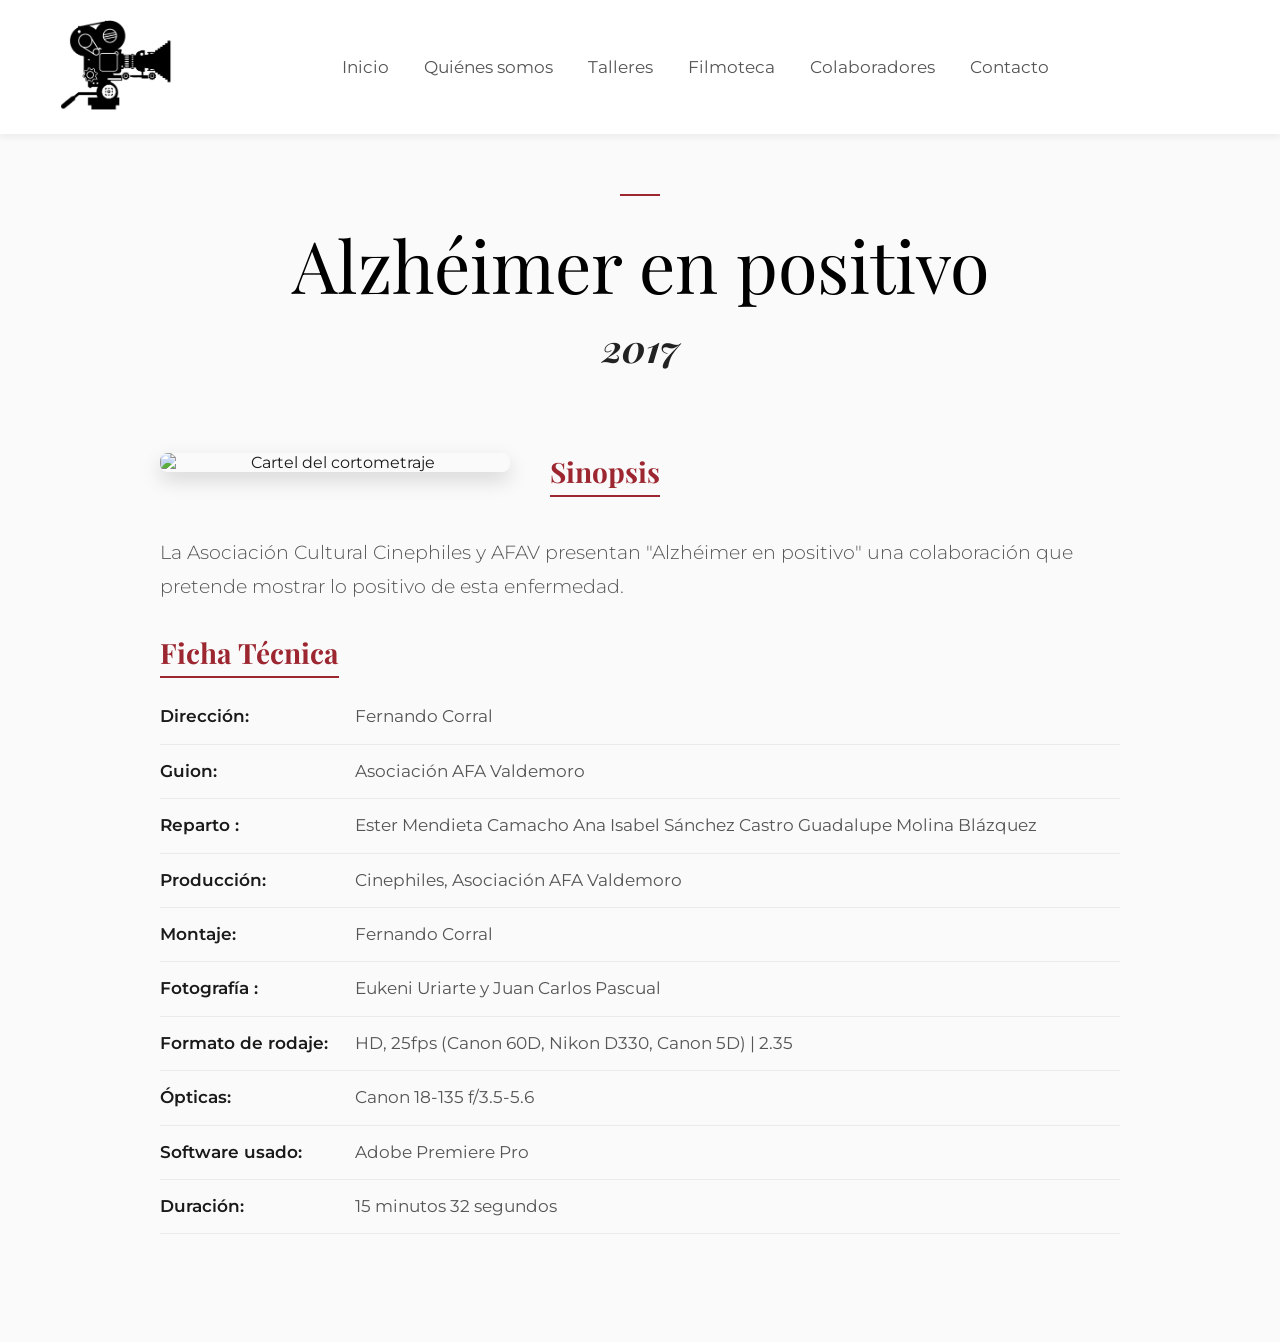
==== corto-Alzhéimer.html @ 1090be35 "Add files via upload" ====
<!DOCTYPE html>
<html lang="es">
<head>
    <meta charset="UTF-8">
    <title>Título del Cortometraje - Cinephiles</title>
    <link rel="stylesheet" href="estilo.css">
</head>
<body>

    <!-- MENÚ DE NAVEGACIÓN FIJO -->
    <header>
        <div class="logo-container">
            <a href="index.html">
                <img src="logo-Cinephiles.png" alt="Logotipo Cinephiles" class="logo-img">
            </a>
        </div>
        <nav>
            <ul>
                <li><a href="index.html#inicio">Inicio</a></li>
                <li><a href="index.html#quienes-somos">Quiénes somos</a></li>
                <li><a href="index.html#talleres">Talleres</a></li>
                <li><a href="index.html#filmoteca">Filmoteca</a></li>
                <li><a href="index.html#colaboradores">Colaboradores</a></li>
                <li><a href="index.html#contacto">Contacto</a></li>
            </ul>
        </nav>
    </header>

    <main>
        <!-- SECCIÓN PRINCIPAL DEL CORTO -->
        <section class="seccion bg-claro seccion-corto">
            <div class="corto-header">
                <div class="linea-roja"></div>
                <h1 class="seccion-title">Alzhéimer en positivo</h1>
                <h2 class="seccion-subtitle">2017</h2>
            </div>

            <!-- Contenedor ajustado para que no se separe demasiado -->
            <div class="corto-contenedor-principal">
                
                <div class="corto-layout-dos-columnas">
                    <!-- IZQUIERDA: Cartel -->
                    <div class="corto-poster">
                        <img src="cartel-Alzheimer.jpg" alt="Cartel del cortometraje">
                    </div>
                    
                    <!-- DERECHA: Todos los textos alineados a la izq y cerca del cartel -->
                  <div class="corto-textos">
                        
                        <h3>Sinopsis</h3>
                        <p class="corto-texto">La Asociación Cultural Cinephiles y AFAV presentan "Alzhéimer en positivo" una colaboración que pretende mostrar lo positivo de esta enfermedad.</p>
                        
                    <h3>Ficha Técnica</h3>
                      <ul class="ficha-tecnica">
                          <li><strong>Dirección:</strong> Fernando Corral</li>
                          <li><strong>Guion:</strong> Asociación AFA Valdemoro</li>
                          <li><strong>Reparto :</strong>Ester Mendieta Camacho Ana Isabel Sánchez Castro Guadalupe Molina Blázquez</li>
                          <li><strong>Producción:</strong> Cinephiles,&nbsp;Asociación AFA Valdemoro</li>
						  <li><strong>Montaje:</strong> Fernando Corral</li>
						  <li><strong>Fotografía :</strong> Eukeni Uriarte y Juan Carlos Pascual</li>
                          <li><strong>Formato de rodaje:</strong> HD, 25fps (Canon 60D, Nikon D330, Canon 5D) | 2.35</li>
                          <li><strong>Ópticas:</strong> Canon 18-135 f/3.5-5.6</li>
                          <li><strong>Software usado:</strong>Adobe Premiere Pro&nbsp; &nbsp; &nbsp;</li>
                          <li><strong>Duración:</strong> 15 minutos 32 segundos</li>
                      </ul>
                        
                    </div>
                </div>

            </div>
        </section>
    </main>

</body>
</html>
---- estilo.css ----
/* Importamos las fuentes */
@import url('https://fonts.googleapis.com/css2?family=Montserrat:wght@300;400;500&family=Playfair+Display:ital,wght@0,400;0,600;1,400;1,600&display=swap');

/* Activa el scroll suave en toda la página */
html {
    scroll-behavior: smooth;
}

:root {
    --rojo-cine: #9c2731;
    --texto-oscuro: #1a1a1a;
    --texto-gris: #555555;
    --fondo-claro: #fafafa;
    --fondo-blanco: #ffffff;
}

body {
    margin: 0; padding: 0;
    font-family: 'Montserrat', sans-serif;
    color: var(--texto-oscuro);
    background-color: var(--fondo-claro);
}

/* Menú FIJO en la parte superior */
header {
    position: sticky;
    top: 0;
    z-index: 1000;
    display: flex; 
    justify-content: space-between; 
    align-items: center; 
    padding: 20px 60px; 
    background-color: var(--fondo-blanco);
    box-shadow: 0 4px 6px rgba(0,0,0,0.05); /* Sombra suave para separarlo del contenido */
}

/* --- ESTILOS DEL LOGO NUEVO --- */
.logo-container { 
    display: flex; 
    align-items: center; /* Alinea la cámara y el texto al centro verticalmente */
    gap: 15px; /* Crea un espacio de respiración entre el dibujo y las letras */
}

.logo-img {
    height: 90px; /* Tamaño de la cámara */
    width: auto;
}

.logo-texto {
    display: flex;
    flex-direction: column;
    text-align: left;
}

.logo-title { 
    font-family: 'Playfair Display', serif; 
    font-size: 29px; /* Aumentado un 20% */
    letter-spacing: 4px; 
    margin: 0; 
    font-weight: 400; 
    color: #000; 
    white-space: nowrap; /* Obliga al texto a quedarse en una sola línea */
}

.logo-subtitle { 
    font-size: 12px; /* Aumentado un 20% */
    letter-spacing: 3px; 
    color: var(--texto-gris); 
    margin-bottom: 5px; /* El subtítulo empuja hacia abajo al título principal */
}

/* --- ESTILOS NAVEGACIÓN Y MENÚ CENTRADO --- */
nav {
    display: flex;
    justify-content: center;
    flex: 1;
}

nav ul { 
    list-style: none; 
    display: flex; 
    justify-content: center;
    align-items: center; 
    gap: 35px; 
    margin: 0; 
    padding: 0; 
    width: 100%;
}

nav a { 
    text-decoration: none; 
    color: var(--texto-gris); 
    font-size: 17px; /* Aumentado un 20% */
    padding-bottom: 5px; 
    transition: color 0.3s; 
    text-align: center;
    white-space: nowrap;
}

nav a:hover { 
    color: var(--rojo-cine); 
}

/* Secciones individuales */
.seccion {
    display: flex; flex-direction: column; align-items: center; text-align: center;
    padding: 100px 20px; /* Espacio grande arriba y abajo */
    min-height: 70vh; /* Cada sección ocupa al menos el 70% de la pantalla */
    justify-content: center;
    scroll-margin-top: 80px; /* Evita que el menú fijo tape el título al hacer clic */
}

/* Alternamos colores de fondo para diferenciar las secciones */
.bg-blanco { background-color: var(--fondo-blanco); }
.bg-claro { background-color: var(--fondo-claro); }

.linea-roja { width: 40px; height: 2px; background-color: var(--rojo-cine); margin-bottom: 20px; }
.seccion-pretitle { font-size: 14px; /* Aumentado un 20% */ letter-spacing: 4px; color: var(--texto-gris); margin-bottom: 10px; text-transform: uppercase; }
.seccion-title { font-family: 'Playfair Display', serif; font-size: 72px; /* Aumentado un 20% */ margin: 0; font-weight: 400; color: #000; }
.seccion-subtitle { font-family: 'Playfair Display', serif; font-style: italic; font-size: 38px; /* Aumentado un 20% */ margin: 10px 0 30px 0; color: #222; }
.seccion-text { font-size: 19px; /* Aumentado un 20% */ line-height: 1.8; color: var(--texto-gris); font-weight: 300; margin-bottom: 40px; max-width: 800px; }

/* Listas (para talleres y filmoteca) */
ul.lista-contenidos { text-align: left; max-width: 600px; margin: 0 auto 40px auto; line-height: 1.8; font-weight: 300; color: var(--texto-gris); }
ul.lista-contenidos li { margin-bottom: 15px; }
ul.lista-contenidos strong { color: var(--texto-oscuro); font-weight: 500; }

/* Botones */
.botones { display: flex; gap: 20px; justify-content: center; }
.btn { padding: 15px 30px; font-size: 14px; /* Aumentado un 20% */ letter-spacing: 2px; text-decoration: none; text-transform: uppercase; transition: 0.3s; }
.btn-primario { background-color: var(--rojo-cine); color: #fff; border: 1px solid var(--rojo-cine); }
.btn-primario:hover { background-color: #7a1d25; }
.btn-secundario { background-color: transparent; color: var(--texto-oscuro); border: 1px solid var(--texto-oscuro); }
.btn-secundario:hover { background-color: #f0f0f0; }

/* --- ESTILOS PARA EL CARRUSEL DE LA FILMOTECA --- */
.carrusel-contenedor {
    display: flex;
    flex-direction: row-reverse; /* Inicia el carrusel a la derecha mostrando los proyectos más recientes primero */
    gap: 30px;
    overflow-x: auto; /* Permite hacer scroll horizontal */
    padding: 20px 10px;
    max-width: 1000px;
    width: 100%;
    scroll-snap-type: x mandatory; /* El scroll encaja en cada tarjeta */
    scroll-behavior: smooth;
}

/* Personaliza la barra de desplazamiento horizontal */
.carrusel-contenedor::-webkit-scrollbar {
    height: 8px;
}
.carrusel-contenedor::-webkit-scrollbar-track {
    background: #f1f1f1; 
    border-radius: 4px;
}
.carrusel-contenedor::-webkit-scrollbar-thumb {
    background: var(--rojo-cine); 
    border-radius: 4px;
}

.carrusel-item {
    flex: 0 0 250px; /* Ancho fijo para cada tarjeta (póster) */
    display: flex;
    flex-direction: column;
    align-items: center;
    text-align: center;
    scroll-snap-align: start; /* Ancla el scroll a la tarjeta */
    background-color: var(--fondo-claro);
    padding: 20px;
    border-radius: 8px;
    box-shadow: 0 4px 10px rgba(0,0,0,0.05);
}

.carrusel-año {
    font-size: 17px; /* Aumentado un 20% */
    font-weight: 500;
    color: var(--rojo-cine);
    margin-bottom: 10px;
    letter-spacing: 2px;
}

.carrusel-cartel {
    width: 100%;
    height: 350px;
    object-fit: cover; /* Evita que la imagen se deforme */
    border-radius: 4px;
    margin-bottom: 15px;
    box-shadow: 0 4px 8px rgba(0,0,0,0.1);
}

.carrusel-titulo {
    font-family: 'Playfair Display', serif;
    font-size: 24px; /* Aumentado un 20% */
    margin: 0 0 15px 0;
    color: var(--texto-oscuro);
    min-height: 48px; /* Alinea los botones aunque el título ocupe dos líneas */
    display: flex;
    align-items: center;
    justify-content: center;
}

.btn-ver {
    display: inline-block;
    padding: 10px 25px;
    background-color: var(--texto-oscuro);
    color: #fff;
    text-decoration: none;
    font-size: 13px; /* Aumentado un 20% */
    text-transform: uppercase;
    letter-spacing: 1px;
    border-radius: 4px;
    transition: background-color 0.3s;
}

.btn-ver:hover {
    background-color: var(--rojo-cine);
}

/* --- ESTILOS PARA LAS CAJAS DE TALLERES --- */
.talleres-contenedor {
    display: flex;
    justify-content: center;
    gap: 40px; /* Separación limpia y pareja entre las cajas */
    flex-wrap: nowrap; 
    max-width: 1000px; 
    width: 100%;
    margin: 40px auto 0 auto;
    padding: 0;
}

.taller-caja {
    flex: 0 0 280px; /* Fuerza a que las 3 cajas tengan un ancho idéntico */
    height: 420px; 
    background-color: var(--fondo-blanco);
    border-radius: 8px;
    box-shadow: 0 4px 15px rgba(0,0,0,0.05);
    display: flex;
    flex-direction: column;
    align-items: center;
    justify-content: flex-start;
    position: relative;
    overflow: hidden; 
    border: 2px solid var(--rojo-cine); 
    cursor: default;
}

.taller-titulo {
    font-family: 'Playfair Display', serif;
    font-size: 29px; /* Aumentado un 20% */
    color: var(--texto-oscuro);
    text-align: center;
    padding-top: 50px;
    padding-left: 20px;
    padding-right: 20px;
    margin: 0;
}

.taller-icono {
    width: 110px;
    height: auto;
    margin-top: 60px;
    transition: transform 0.3s ease; 
}

/* Efecto hover sutil para el icono */
.taller-caja:hover .taller-icono {
    transform: scale(1.1);
}

/* Capa de color rojo que está oculta por defecto */
.taller-overlay {
    position: absolute;
    top: 0;
    left: 0;
    width: 100%;
    height: 100%;
    background-color: var(--rojo-cine);
    color: #ffffff;
    display: flex;
    flex-direction: column;
    align-items: center;
    justify-content: center;
    padding: 30px;
    box-sizing: border-box;
    text-align: center;
    opacity: 0; /* Totalmente transparente */
    transform: translateY(20px); /* Ligeramente desplazada hacia abajo */
    transition: all 0.3s ease-in-out; /* Animación suave */
}

/* Cuando el ratón pasa por encima de la caja, la capa se hace visible y sube a su sitio */
.taller-caja:hover .taller-overlay {
    opacity: 1;
    transform: translateY(0);
}

.taller-overlay-titulo {
    font-family: 'Playfair Display', serif;
    font-size: 24px; /* Aumentado un 20% */
    margin: 0 0 15px 0;
    color: #ffffff;
}

.taller-desc {
    font-size: 17px; /* Aumentado un 20% */
    line-height: 1.6;
    font-weight: 300;
    margin: 0;
}

/* --- ESTILOS PARA LA SECCIÓN DE COLABORADORES --- */
.colaboradores-contenedor {
    display: flex;
    justify-content: center; /* Alineación horizontal */
    align-items: center;      /* Alineación vertical */
    gap: 60px;
    flex-wrap: wrap;
    max-width: 1000px;
    width: 100%;
    margin-top: 40px;
}

.colaborador-item {
    display: flex;
    align-items: center;
    justify-content: center;
    text-decoration: none; /* Elimina el subrayado azul del enlace */
    color: transparent;
    outline: none;
    height: 100px;
    min-width: 180px;
}

.colaborador-logo {
    max-height: 80px;
    max-width: 220px;
    width: auto;
    height: auto;
    object-fit: contain;
    border: none;
    display: block;
    filter: none; 
    opacity: 1;
    transition: transform 0.3s ease;
}

/* Efecto de elevación suave al pasar el ratón */
.colaborador-item:hover .colaborador-logo {
    transform: scale(1.05);
}

/* --- ESTILOS PARA REDES SOCIALES (MÁS GRANDES Y CON COLORES ORIGINALES) --- */
.redes-sociales {
    display: flex;
    flex-direction: row;        /* Distribución estrictamente horizontal */
    justify-content: center;   /* Centrado horizontal en la pantalla */
    align-items: center;       /* Alineación vertical perfecta entre los 3 iconos */
    gap: 45px;                 /* Espacio amplio entre icono e icono */
    margin-top: 45px;          /* Distancia adecuada debajo del botón de correo */
}

.red-icon-link {
    display: inline-flex;
    align-items: center;
    justify-content: center;
    text-decoration: none;
    transition: transform 0.3s ease;
}

.red-icon {
    width: 42px;               /* Iconos notablemente más grandes */
    height: 42px;
    display: block;
}

/* Efecto suave de elevación al pasar el ratón */
.red-icon-link:hover {
    transform: scale(1.15) translateY(-3px);
}
/* Clase para el efecto espejo horizontal del logo izquierdo */
.logo-volteado {
    /* Volteo horizontal (efecto espejo) */
    transform: scaleX(-1); 
    
    /* Mantenemos la transición suave si ya la tenías */
    transition: transform 0.3s ease; 
}


/* ========================================= */
/* --- ESTILOS PARA LA PÁGINA DEL CORTO --- */
/* ========================================= */

.seccion-corto {
    padding-top: 60px;
}

.corto-header {
    display: flex;
    flex-direction: column;
    align-items: center;
    margin-bottom: 50px;
}

/* Contenedor central */
.corto-contenedor-principal {
    max-width: 1000px; /* Ancho máximo para mantenerlo compacto */
    margin: 0 auto;
    padding: 0 20px;
    width: 100%;
    box-sizing: border-box;
}

/* Estructura para que el texto envuelva al cartel */
.corto-layout-dos-columnas {
    display: block; /* Quitamos el flex para permitir que el texto fluya */
}

/* Este truco evita que el contenedor se deforme si el texto es muy corto */
.corto-layout-dos-columnas::after {
    content: "";
    display: table;
    clear: both;
}

/* El cartel flota a la izquierda */
.corto-poster {
    float: left; /* Permite que el texto lo rodee por la derecha */
    width: 350px; /* Ancho estricto */
    max-width: 100%;
    margin-right: 40px; /* Separación con el texto a su derecha */
    margin-bottom: 20px; /* Separación con el texto cuando cae debajo */
}

.corto-poster img {
    width: 100%;
    max-width: 100%; /* Impide que imágenes enormes rompan el contenedor */
    height: auto;
    display: block;
    border-radius: 8px;
    box-shadow: 0 8px 20px rgba(0,0,0,0.15);
}

/* Los textos fluyen naturalmente */
.corto-textos {
    display: block;
    text-align: left;
}

/* Títulos de Sinopsis y Ficha Técnica */
.corto-textos h3 {
    font-family: 'Playfair Display', serif;
    font-size: 28px;
    color: var(--rojo-cine);
    margin-top: 0;
    margin-bottom: 20px;
    border-bottom: 2px solid var(--rojo-cine);
    display: inline-block;
    padding-bottom: 5px;
}

/* Para que la Ficha técnica tenga espacio extra por arriba respecto a la sinopsis */
.corto-textos h3:nth-of-type(2) {
    margin-top: 30px;
}

.corto-texto {
    font-size: 19px;
    line-height: 1.8;
    color: var(--texto-gris);
    font-weight: 300;
    margin-bottom: 0; 
}

/* Ficha Técnica */
.ficha-tecnica {
    list-style: none;
    padding: 0;
    margin: 0;
    font-size: 17px;
    line-height: 2.2;
    color: var(--texto-gris);
}

.ficha-tecnica li {
    border-bottom: 1px solid #eaeaea;
    padding-bottom: 8px;
    margin-bottom: 8px;
    display: flex; 
    gap: 15px; 
}

.ficha-tecnica li strong {
    color: var(--texto-oscuro);
    flex: 0 0 180px; /* Ancho fijo para "Dirección:", "Guion:", etc. */
    font-weight: 600;
}

/* ========================================= */
/* --- CARUSSELES DE LA PÁGINA DEL CORTO --- */
/* ========================================= */

.seccion-galeria {
    padding: 60px 20px 80px 20px;
    width: 100%;
}

.text-center {
    text-align: center;
}

.galeria-carrusel {
    display: flex;
    gap: 20px;
    overflow-x: auto;
    padding: 20px 0;
    max-width: 1200px;
    margin: 0 auto;
    scroll-snap-type: x mandatory;
    scroll-behavior: smooth;
}

.galeria-carrusel::-webkit-scrollbar {
    height: 10px;
}
.galeria-carrusel::-webkit-scrollbar-track {
    background: #e0e0e0; 
    border-radius: 5px;
}
.galeria-carrusel::-webkit-scrollbar-thumb {
    background: var(--rojo-cine); 
    border-radius: 5px;
}

.galeria-item {
    flex: 0 0 450px;
    height: 280px;
    object-fit: cover;
    border-radius: 8px;
    scroll-snap-align: center;
    box-shadow: 0 4px 10px rgba(0,0,0,0.1);
    transition: transform 0.3s ease;
}

.galeria-item:hover {
    transform: scale(1.02);
}

/* --- Adaptación a Móviles (Responsive) --- */
@media (max-width: 900px) {
    .corto-poster {
        float: none; /* Quitamos el flotado en móviles para que se centre */
        margin: 0 auto 30px auto; 
        max-width: 380px;
    }
    
    .corto-textos {
        width: 100%;
    }

    .ficha-tecnica li {
        flex-direction: column; 
        gap: 2px;
    }
    
    .ficha-tecnica li strong {
        flex: 0 0 auto;
    }

    .galeria-item {
        flex: 0 0 85%;
        height: 220px;
    }
}
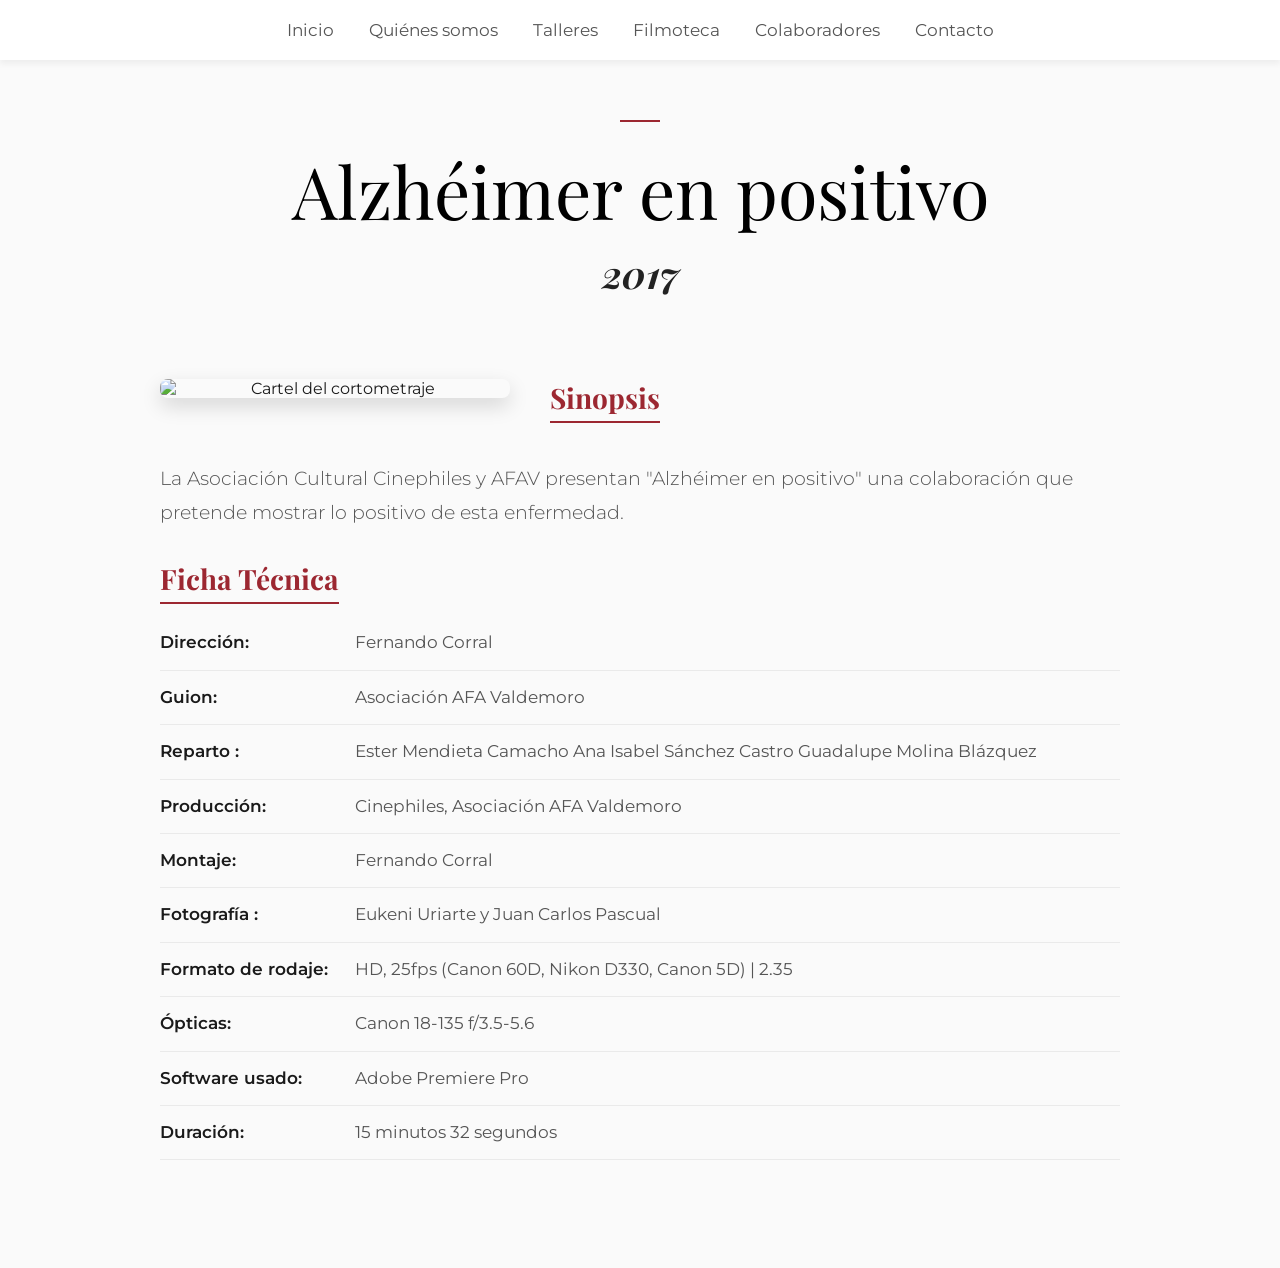
==== commit 87d8de94: "Update corto-Alzhéimer.html" ====
--- a/corto-Alzhéimer.html
+++ b/corto-Alzhéimer.html
@@ -2,21 +2,18 @@
 <html lang="es">
 <head>
     <meta charset="UTF-8">
-    <title>Título del Cortometraje - Cinephiles</title>
+    <!-- ETIQUETA IMPRESCINDIBLE PARA MÓVILES -->
+    <meta name="viewport" content="width=device-width, initial-scale=1.0">
+    <title>Alzhéimer en positivo</title>
     <link rel="stylesheet" href="estilo.css">
 </head>
 <body>
 
     <!-- MENÚ DE NAVEGACIÓN FIJO -->
     <header>
-        <div class="logo-container">
-            <a href="index.html">
-                <img src="logo-Cinephiles.png" alt="Logotipo Cinephiles" class="logo-img">
-            </a>
-        </div>
         <nav>
             <ul>
-                <li><a href="index.html#inicio">Inicio</a></li>
+               <li><a href="index.html#inicio">Inicio</a></li>
                 <li><a href="index.html#quienes-somos">Quiénes somos</a></li>
                 <li><a href="index.html#talleres">Talleres</a></li>
                 <li><a href="index.html#filmoteca">Filmoteca</a></li>
@@ -25,7 +22,6 @@
             </ul>
         </nav>
     </header>
-
     <main>
         <!-- SECCIÓN PRINCIPAL DEL CORTO -->
         <section class="seccion bg-claro seccion-corto">
--- a/estilo.css
+++ b/estilo.css
@@ -19,6 +19,7 @@
     font-family: 'Montserrat', sans-serif;
     color: var(--texto-oscuro);
     background-color: var(--fondo-claro);
+    overflow-x: hidden; /* Evita desplazamientos laterales no deseados */
 }
 
 /* Menú FIJO en la parte superior */
@@ -27,53 +28,18 @@
     top: 0;
     z-index: 1000;
     display: flex; 
-    justify-content: space-between; 
+    justify-content: center; 
     align-items: center; 
     padding: 20px 60px; 
     background-color: var(--fondo-blanco);
     box-shadow: 0 4px 6px rgba(0,0,0,0.05); /* Sombra suave para separarlo del contenido */
 }
 
-/* --- ESTILOS DEL LOGO NUEVO --- */
-.logo-container { 
-    display: flex; 
-    align-items: center; /* Alinea la cámara y el texto al centro verticalmente */
-    gap: 15px; /* Crea un espacio de respiración entre el dibujo y las letras */
-}
-
-.logo-img {
-    height: 90px; /* Tamaño de la cámara */
-    width: auto;
-}
-
-.logo-texto {
-    display: flex;
-    flex-direction: column;
-    text-align: left;
-}
-
-.logo-title { 
-    font-family: 'Playfair Display', serif; 
-    font-size: 29px; /* Aumentado un 20% */
-    letter-spacing: 4px; 
-    margin: 0; 
-    font-weight: 400; 
-    color: #000; 
-    white-space: nowrap; /* Obliga al texto a quedarse en una sola línea */
-}
-
-.logo-subtitle { 
-    font-size: 12px; /* Aumentado un 20% */
-    letter-spacing: 3px; 
-    color: var(--texto-gris); 
-    margin-bottom: 5px; /* El subtítulo empuja hacia abajo al título principal */
-}
-
 /* --- ESTILOS NAVEGACIÓN Y MENÚ CENTRADO --- */
 nav {
     display: flex;
     justify-content: center;
-    flex: 1;
+    width: 100%;
 }
 
 nav ul { 
@@ -84,13 +50,12 @@
     gap: 35px; 
     margin: 0; 
     padding: 0; 
-    width: 100%;
 }
 
 nav a { 
     text-decoration: none; 
     color: var(--texto-gris); 
-    font-size: 17px; /* Aumentado un 20% */
+    font-size: 17px; 
     padding-bottom: 5px; 
     transition: color 0.3s; 
     text-align: center;
@@ -104,10 +69,11 @@
 /* Secciones individuales */
 .seccion {
     display: flex; flex-direction: column; align-items: center; text-align: center;
-    padding: 100px 20px; /* Espacio grande arriba y abajo */
-    min-height: 70vh; /* Cada sección ocupa al menos el 70% de la pantalla */
+    padding: 100px 20px; 
+    min-height: 70vh; 
     justify-content: center;
-    scroll-margin-top: 80px; /* Evita que el menú fijo tape el título al hacer clic */
+    scroll-margin-top: 80px; 
+    box-sizing: border-box;
 }
 
 /* Alternamos colores de fondo para diferenciar las secciones */
@@ -115,10 +81,10 @@
 .bg-claro { background-color: var(--fondo-claro); }
 
 .linea-roja { width: 40px; height: 2px; background-color: var(--rojo-cine); margin-bottom: 20px; }
-.seccion-pretitle { font-size: 14px; /* Aumentado un 20% */ letter-spacing: 4px; color: var(--texto-gris); margin-bottom: 10px; text-transform: uppercase; }
-.seccion-title { font-family: 'Playfair Display', serif; font-size: 72px; /* Aumentado un 20% */ margin: 0; font-weight: 400; color: #000; }
-.seccion-subtitle { font-family: 'Playfair Display', serif; font-style: italic; font-size: 38px; /* Aumentado un 20% */ margin: 10px 0 30px 0; color: #222; }
-.seccion-text { font-size: 19px; /* Aumentado un 20% */ line-height: 1.8; color: var(--texto-gris); font-weight: 300; margin-bottom: 40px; max-width: 800px; }
+.seccion-pretitle { font-size: 14px; letter-spacing: 4px; color: var(--texto-gris); margin-bottom: 10px; text-transform: uppercase; }
+.seccion-title { font-family: 'Playfair Display', serif; font-size: 72px; margin: 0; font-weight: 400; color: #000; }
+.seccion-subtitle { font-family: 'Playfair Display', serif; font-style: italic; font-size: 38px; margin: 10px 0 30px 0; color: #222; }
+.seccion-text { font-size: 19px; line-height: 1.8; color: var(--texto-gris); font-weight: 300; margin-bottom: 40px; max-width: 800px; }
 
 /* Listas (para talleres y filmoteca) */
 ul.lista-contenidos { text-align: left; max-width: 600px; margin: 0 auto 40px auto; line-height: 1.8; font-weight: 300; color: var(--texto-gris); }
@@ -127,7 +93,7 @@
 
 /* Botones */
 .botones { display: flex; gap: 20px; justify-content: center; }
-.btn { padding: 15px 30px; font-size: 14px; /* Aumentado un 20% */ letter-spacing: 2px; text-decoration: none; text-transform: uppercase; transition: 0.3s; }
+.btn { padding: 15px 30px; font-size: 14px; letter-spacing: 2px; text-decoration: none; text-transform: uppercase; transition: 0.3s; }
 .btn-primario { background-color: var(--rojo-cine); color: #fff; border: 1px solid var(--rojo-cine); }
 .btn-primario:hover { background-color: #7a1d25; }
 .btn-secundario { background-color: transparent; color: var(--texto-oscuro); border: 1px solid var(--texto-oscuro); }
@@ -136,69 +102,38 @@
 /* --- ESTILOS PARA EL CARRUSEL DE LA FILMOTECA --- */
 .carrusel-contenedor {
     display: flex;
-    flex-direction: row-reverse; /* Inicia el carrusel a la derecha mostrando los proyectos más recientes primero */
+    flex-direction: row-reverse; 
     gap: 30px;
-    overflow-x: auto; /* Permite hacer scroll horizontal */
+    overflow-x: auto; 
     padding: 20px 10px;
     max-width: 1000px;
     width: 100%;
-    scroll-snap-type: x mandatory; /* El scroll encaja en cada tarjeta */
+    scroll-snap-type: x mandatory; 
     scroll-behavior: smooth;
-}
-
-/* Personaliza la barra de desplazamiento horizontal */
-.carrusel-contenedor::-webkit-scrollbar {
-    height: 8px;
-}
-.carrusel-contenedor::-webkit-scrollbar-track {
-    background: #f1f1f1; 
-    border-radius: 4px;
-}
-.carrusel-contenedor::-webkit-scrollbar-thumb {
-    background: var(--rojo-cine); 
-    border-radius: 4px;
-}
+    box-sizing: border-box;
+}
+
+.carrusel-contenedor::-webkit-scrollbar { height: 8px; }
+.carrusel-contenedor::-webkit-scrollbar-track { background: #f1f1f1; border-radius: 4px; }
+.carrusel-contenedor::-webkit-scrollbar-thumb { background: var(--rojo-cine); border-radius: 4px; }
 
 .carrusel-item {
-    flex: 0 0 250px; /* Ancho fijo para cada tarjeta (póster) */
+    flex: 0 0 250px; 
     display: flex;
     flex-direction: column;
     align-items: center;
     text-align: center;
-    scroll-snap-align: start; /* Ancla el scroll a la tarjeta */
+    scroll-snap-align: start; 
     background-color: var(--fondo-claro);
     padding: 20px;
     border-radius: 8px;
     box-shadow: 0 4px 10px rgba(0,0,0,0.05);
-}
-
-.carrusel-año {
-    font-size: 17px; /* Aumentado un 20% */
-    font-weight: 500;
-    color: var(--rojo-cine);
-    margin-bottom: 10px;
-    letter-spacing: 2px;
-}
-
-.carrusel-cartel {
-    width: 100%;
-    height: 350px;
-    object-fit: cover; /* Evita que la imagen se deforme */
-    border-radius: 4px;
-    margin-bottom: 15px;
-    box-shadow: 0 4px 8px rgba(0,0,0,0.1);
-}
-
-.carrusel-titulo {
-    font-family: 'Playfair Display', serif;
-    font-size: 24px; /* Aumentado un 20% */
-    margin: 0 0 15px 0;
-    color: var(--texto-oscuro);
-    min-height: 48px; /* Alinea los botones aunque el título ocupe dos líneas */
-    display: flex;
-    align-items: center;
-    justify-content: center;
-}
+    box-sizing: border-box;
+}
+
+.carrusel-año { font-size: 17px; font-weight: 500; color: var(--rojo-cine); margin-bottom: 10px; letter-spacing: 2px; }
+.carrusel-cartel { width: 100%; height: 350px; object-fit: cover; border-radius: 4px; margin-bottom: 15px; box-shadow: 0 4px 8px rgba(0,0,0,0.1); }
+.carrusel-titulo { font-family: 'Playfair Display', serif; font-size: 24px; margin: 0 0 15px 0; color: var(--texto-oscuro); min-height: 48px; display: flex; align-items: center; justify-content: center; }
 
 .btn-ver {
     display: inline-block;
@@ -206,31 +141,30 @@
     background-color: var(--texto-oscuro);
     color: #fff;
     text-decoration: none;
-    font-size: 13px; /* Aumentado un 20% */
+    font-size: 13px; 
     text-transform: uppercase;
     letter-spacing: 1px;
     border-radius: 4px;
     transition: background-color 0.3s;
 }
 
-.btn-ver:hover {
-    background-color: var(--rojo-cine);
-}
+.btn-ver:hover { background-color: var(--rojo-cine); }
 
 /* --- ESTILOS PARA LAS CAJAS DE TALLERES --- */
 .talleres-contenedor {
     display: flex;
     justify-content: center;
-    gap: 40px; /* Separación limpia y pareja entre las cajas */
+    gap: 40px; 
     flex-wrap: nowrap; 
     max-width: 1000px; 
     width: 100%;
     margin: 40px auto 0 auto;
     padding: 0;
+    box-sizing: border-box;
 }
 
 .taller-caja {
-    flex: 0 0 280px; /* Fuerza a que las 3 cajas tengan un ancho idéntico */
+    flex: 0 0 280px; 
     height: 420px; 
     background-color: var(--fondo-blanco);
     border-radius: 8px;
@@ -243,38 +177,17 @@
     overflow: hidden; 
     border: 2px solid var(--rojo-cine); 
     cursor: default;
-}
-
-.taller-titulo {
-    font-family: 'Playfair Display', serif;
-    font-size: 29px; /* Aumentado un 20% */
-    color: var(--texto-oscuro);
-    text-align: center;
-    padding-top: 50px;
-    padding-left: 20px;
-    padding-right: 20px;
-    margin: 0;
-}
-
-.taller-icono {
-    width: 110px;
-    height: auto;
-    margin-top: 60px;
-    transition: transform 0.3s ease; 
-}
-
-/* Efecto hover sutil para el icono */
-.taller-caja:hover .taller-icono {
-    transform: scale(1.1);
-}
-
-/* Capa de color rojo que está oculta por defecto */
+    box-sizing: border-box;
+}
+
+.taller-titulo { font-family: 'Playfair Display', serif; font-size: 29px; color: var(--texto-oscuro); text-align: center; padding-top: 50px; padding-left: 20px; padding-right: 20px; margin: 0; }
+.taller-icono { width: 110px; height: auto; margin-top: 60px; transition: transform 0.3s ease; }
+.taller-caja:hover .taller-icono { transform: scale(1.1); }
+
 .taller-overlay {
     position: absolute;
-    top: 0;
-    left: 0;
-    width: 100%;
-    height: 100%;
+    top: 0; left: 0;
+    width: 100%; height: 100%;
     background-color: var(--rojo-cine);
     color: #ffffff;
     display: flex;
@@ -284,36 +197,20 @@
     padding: 30px;
     box-sizing: border-box;
     text-align: center;
-    opacity: 0; /* Totalmente transparente */
-    transform: translateY(20px); /* Ligeramente desplazada hacia abajo */
-    transition: all 0.3s ease-in-out; /* Animación suave */
-}
-
-/* Cuando el ratón pasa por encima de la caja, la capa se hace visible y sube a su sitio */
-.taller-caja:hover .taller-overlay {
-    opacity: 1;
-    transform: translateY(0);
-}
-
-.taller-overlay-titulo {
-    font-family: 'Playfair Display', serif;
-    font-size: 24px; /* Aumentado un 20% */
-    margin: 0 0 15px 0;
-    color: #ffffff;
-}
-
-.taller-desc {
-    font-size: 17px; /* Aumentado un 20% */
-    line-height: 1.6;
-    font-weight: 300;
-    margin: 0;
-}
+    opacity: 0; 
+    transform: translateY(20px); 
+    transition: all 0.3s ease-in-out; 
+}
+
+.taller-caja:hover .taller-overlay { opacity: 1; transform: translateY(0); }
+.taller-overlay-titulo { font-family: 'Playfair Display', serif; font-size: 24px; margin: 0 0 15px 0; color: #ffffff; }
+.taller-desc { font-size: 17px; line-height: 1.6; font-weight: 300; margin: 0; }
 
 /* --- ESTILOS PARA LA SECCIÓN DE COLABORADORES --- */
 .colaboradores-contenedor {
     display: flex;
-    justify-content: center; /* Alineación horizontal */
-    align-items: center;      /* Alineación vertical */
+    justify-content: center; 
+    align-items: center;      
     gap: 60px;
     flex-wrap: wrap;
     max-width: 1000px;
@@ -321,194 +218,74 @@
     margin-top: 40px;
 }
 
-.colaborador-item {
-    display: flex;
-    align-items: center;
-    justify-content: center;
-    text-decoration: none; /* Elimina el subrayado azul del enlace */
-    color: transparent;
-    outline: none;
-    height: 100px;
-    min-width: 180px;
-}
-
-.colaborador-logo {
-    max-height: 80px;
-    max-width: 220px;
-    width: auto;
-    height: auto;
-    object-fit: contain;
-    border: none;
-    display: block;
-    filter: none; 
-    opacity: 1;
-    transition: transform 0.3s ease;
-}
-
-/* Efecto de elevación suave al pasar el ratón */
-.colaborador-item:hover .colaborador-logo {
-    transform: scale(1.05);
-}
-
-/* --- ESTILOS PARA REDES SOCIALES (MÁS GRANDES Y CON COLORES ORIGINALES) --- */
+.colaborador-item { display: flex; align-items: center; justify-content: center; text-decoration: none; color: transparent; outline: none; height: 100px; min-width: 180px; }
+.colaborador-logo { max-height: 80px; max-width: 220px; width: auto; height: auto; object-fit: contain; border: none; display: block; filter: none; opacity: 1; transition: transform 0.3s ease; }
+.colaborador-item:hover .colaborador-logo { transform: scale(1.05); }
+
+/* --- ESTILOS PARA REDES SOCIALES --- */
 .redes-sociales {
     display: flex;
-    flex-direction: row;        /* Distribución estrictamente horizontal */
-    justify-content: center;   /* Centrado horizontal en la pantalla */
-    align-items: center;       /* Alineación vertical perfecta entre los 3 iconos */
-    gap: 45px;                 /* Espacio amplio entre icono e icono */
-    margin-top: 45px;          /* Distancia adecuada debajo del botón de correo */
-}
-
-.red-icon-link {
-    display: inline-flex;
-    align-items: center;
-    justify-content: center;
-    text-decoration: none;
-    transition: transform 0.3s ease;
-}
-
-.red-icon {
-    width: 42px;               /* Iconos notablemente más grandes */
-    height: 42px;
-    display: block;
-}
-
-/* Efecto suave de elevación al pasar el ratón */
-.red-icon-link:hover {
-    transform: scale(1.15) translateY(-3px);
-}
-/* Clase para el efecto espejo horizontal del logo izquierdo */
-.logo-volteado {
-    /* Volteo horizontal (efecto espejo) */
-    transform: scaleX(-1); 
-    
-    /* Mantenemos la transición suave si ya la tenías */
-    transition: transform 0.3s ease; 
-}
-
+    flex-direction: row;        
+    justify-content: center;   
+    align-items: center;       
+    gap: 45px;                 
+    margin-top: 45px;          
+}
+
+.red-icon-link { display: inline-flex; align-items: center; justify-content: center; text-decoration: none; transition: transform 0.3s ease; }
+.red-icon { width: 42px; height: 42px; display: block; }
+.red-icon-link:hover { transform: scale(1.15) translateY(-3px); }
 
 /* ========================================= */
 /* --- ESTILOS PARA LA PÁGINA DEL CORTO --- */
 /* ========================================= */
 
-.seccion-corto {
-    padding-top: 60px;
-}
-
-.corto-header {
-    display: flex;
-    flex-direction: column;
-    align-items: center;
-    margin-bottom: 50px;
-}
-
-/* Contenedor central */
+.seccion-corto { padding-top: 60px; }
+.corto-header { display: flex; flex-direction: column; align-items: center; margin-bottom: 50px; }
+
 .corto-contenedor-principal {
-    max-width: 1000px; /* Ancho máximo para mantenerlo compacto */
+    max-width: 1000px; 
     margin: 0 auto;
     padding: 0 20px;
     width: 100%;
     box-sizing: border-box;
 }
 
-/* Estructura para que el texto envuelva al cartel */
-.corto-layout-dos-columnas {
-    display: block; /* Quitamos el flex para permitir que el texto fluya */
-}
-
-/* Este truco evita que el contenedor se deforme si el texto es muy corto */
-.corto-layout-dos-columnas::after {
-    content: "";
-    display: table;
-    clear: both;
-}
-
-/* El cartel flota a la izquierda */
+.corto-layout-dos-columnas { display: block; }
+.corto-layout-dos-columnas::after { content: ""; display: table; clear: both; }
+
 .corto-poster {
-    float: left; /* Permite que el texto lo rodee por la derecha */
-    width: 350px; /* Ancho estricto */
+    float: left; 
+    width: 350px; 
     max-width: 100%;
-    margin-right: 40px; /* Separación con el texto a su derecha */
-    margin-bottom: 20px; /* Separación con el texto cuando cae debajo */
+    margin-right: 40px; 
+    margin-bottom: 20px; 
 }
 
 .corto-poster img {
     width: 100%;
-    max-width: 100%; /* Impide que imágenes enormes rompan el contenedor */
+    max-width: 100%; 
     height: auto;
     display: block;
     border-radius: 8px;
     box-shadow: 0 8px 20px rgba(0,0,0,0.15);
 }
 
-/* Los textos fluyen naturalmente */
-.corto-textos {
-    display: block;
-    text-align: left;
-}
-
-/* Títulos de Sinopsis y Ficha Técnica */
-.corto-textos h3 {
-    font-family: 'Playfair Display', serif;
-    font-size: 28px;
-    color: var(--rojo-cine);
-    margin-top: 0;
-    margin-bottom: 20px;
-    border-bottom: 2px solid var(--rojo-cine);
-    display: inline-block;
-    padding-bottom: 5px;
-}
-
-/* Para que la Ficha técnica tenga espacio extra por arriba respecto a la sinopsis */
-.corto-textos h3:nth-of-type(2) {
-    margin-top: 30px;
-}
-
-.corto-texto {
-    font-size: 19px;
-    line-height: 1.8;
-    color: var(--texto-gris);
-    font-weight: 300;
-    margin-bottom: 0; 
-}
-
-/* Ficha Técnica */
-.ficha-tecnica {
-    list-style: none;
-    padding: 0;
-    margin: 0;
-    font-size: 17px;
-    line-height: 2.2;
-    color: var(--texto-gris);
-}
-
-.ficha-tecnica li {
-    border-bottom: 1px solid #eaeaea;
-    padding-bottom: 8px;
-    margin-bottom: 8px;
-    display: flex; 
-    gap: 15px; 
-}
-
-.ficha-tecnica li strong {
-    color: var(--texto-oscuro);
-    flex: 0 0 180px; /* Ancho fijo para "Dirección:", "Guion:", etc. */
-    font-weight: 600;
-}
+.corto-textos { display: block; text-align: left; }
+.corto-textos h3 { font-family: 'Playfair Display', serif; font-size: 28px; color: var(--rojo-cine); margin-top: 0; margin-bottom: 20px; border-bottom: 2px solid var(--rojo-cine); display: inline-block; padding-bottom: 5px; }
+.corto-textos h3:nth-of-type(2) { margin-top: 30px; }
+.corto-texto { font-size: 19px; line-height: 1.8; color: var(--texto-gris); font-weight: 300; margin-bottom: 0; }
+
+.ficha-tecnica { list-style: none; padding: 0; margin: 0; font-size: 17px; line-height: 2.2; color: var(--texto-gris); }
+.ficha-tecnica li { border-bottom: 1px solid #eaeaea; padding-bottom: 8px; margin-bottom: 8px; display: flex; gap: 15px; }
+.ficha-tecnica li strong { color: var(--texto-oscuro); flex: 0 0 180px; font-weight: 600; }
 
 /* ========================================= */
 /* --- CARUSSELES DE LA PÁGINA DEL CORTO --- */
 /* ========================================= */
 
-.seccion-galeria {
-    padding: 60px 20px 80px 20px;
-    width: 100%;
-}
-
-.text-center {
-    text-align: center;
-}
+.seccion-galeria { padding: 60px 20px 80px 20px; width: 100%; box-sizing: border-box; }
+.text-center { text-align: center; }
 
 .galeria-carrusel {
     display: flex;
@@ -521,17 +298,9 @@
     scroll-behavior: smooth;
 }
 
-.galeria-carrusel::-webkit-scrollbar {
-    height: 10px;
-}
-.galeria-carrusel::-webkit-scrollbar-track {
-    background: #e0e0e0; 
-    border-radius: 5px;
-}
-.galeria-carrusel::-webkit-scrollbar-thumb {
-    background: var(--rojo-cine); 
-    border-radius: 5px;
-}
+.galeria-carrusel::-webkit-scrollbar { height: 10px; }
+.galeria-carrusel::-webkit-scrollbar-track { background: #e0e0e0; border-radius: 5px; }
+.galeria-carrusel::-webkit-scrollbar-thumb { background: var(--rojo-cine); border-radius: 5px; }
 
 .galeria-item {
     flex: 0 0 450px;
@@ -543,16 +312,94 @@
     transition: transform 0.3s ease;
 }
 
-.galeria-item:hover {
-    transform: scale(1.02);
-}
-
-/* --- Adaptación a Móviles (Responsive) --- */
+.galeria-item:hover { transform: scale(1.02); }
+
+/* ========================================= */
+/* --- OPTIMIZACIÓN MÓVIL (RESPONSIVE) --- */
+/* ========================================= */
+
 @media (max-width: 900px) {
+    /* Header y Menú con Scroll Lateral */
+    header {
+        padding: 15px 10px;
+    }
+
+    nav ul {
+        justify-content: flex-start;
+        gap: 20px;
+        overflow-x: auto;
+        padding: 5px 10px;
+        -webkit-overflow-scrolling: touch;
+    }
+
+    nav a {
+        font-size: 15px;
+    }
+
+    /* Reducción tipográfica general */
+    .seccion {
+        padding: 60px 15px;
+        min-height: auto;
+        scroll-margin-top: 60px;
+    }
+
+    .seccion-title {
+        font-size: 42px;
+    }
+
+    .seccion-subtitle {
+        font-size: 26px;
+    }
+
+    .seccion-text {
+        font-size: 16px;
+    }
+
+    /* Adaptación Cajas de Talleres */
+    .talleres-contenedor {
+        flex-direction: column;
+        align-items: center;
+        gap: 25px;
+    }
+
+    .taller-caja {
+        flex: 0 0 auto;
+        width: 100%;
+        max-width: 320px;
+        height: 380px;
+    }
+
+    /* Activación del Overlay en Táctil al pulsar */
+    .taller-caja:active .taller-overlay {
+        opacity: 1;
+        transform: translateY(0);
+    }
+
+    /* Adaptación Botones */
+    .botones {
+        flex-direction: column;
+        width: 100%;
+        max-width: 300px;
+    }
+
+    .btn {
+        text-align: center;
+    }
+
+    /* Adaptación Carrusel Filmoteca */
+    .carrusel-item {
+        flex: 0 0 80%;
+    }
+
+    .carrusel-cartel {
+        height: 300px;
+    }
+
+    /* Página del Corto */
     .corto-poster {
-        float: none; /* Quitamos el flotado en móviles para que se centre */
+        float: none; 
         margin: 0 auto 30px auto; 
-        max-width: 380px;
+        max-width: 320px;
     }
     
     .corto-textos {
@@ -572,4 +419,4 @@
         flex: 0 0 85%;
         height: 220px;
     }
-}+}
